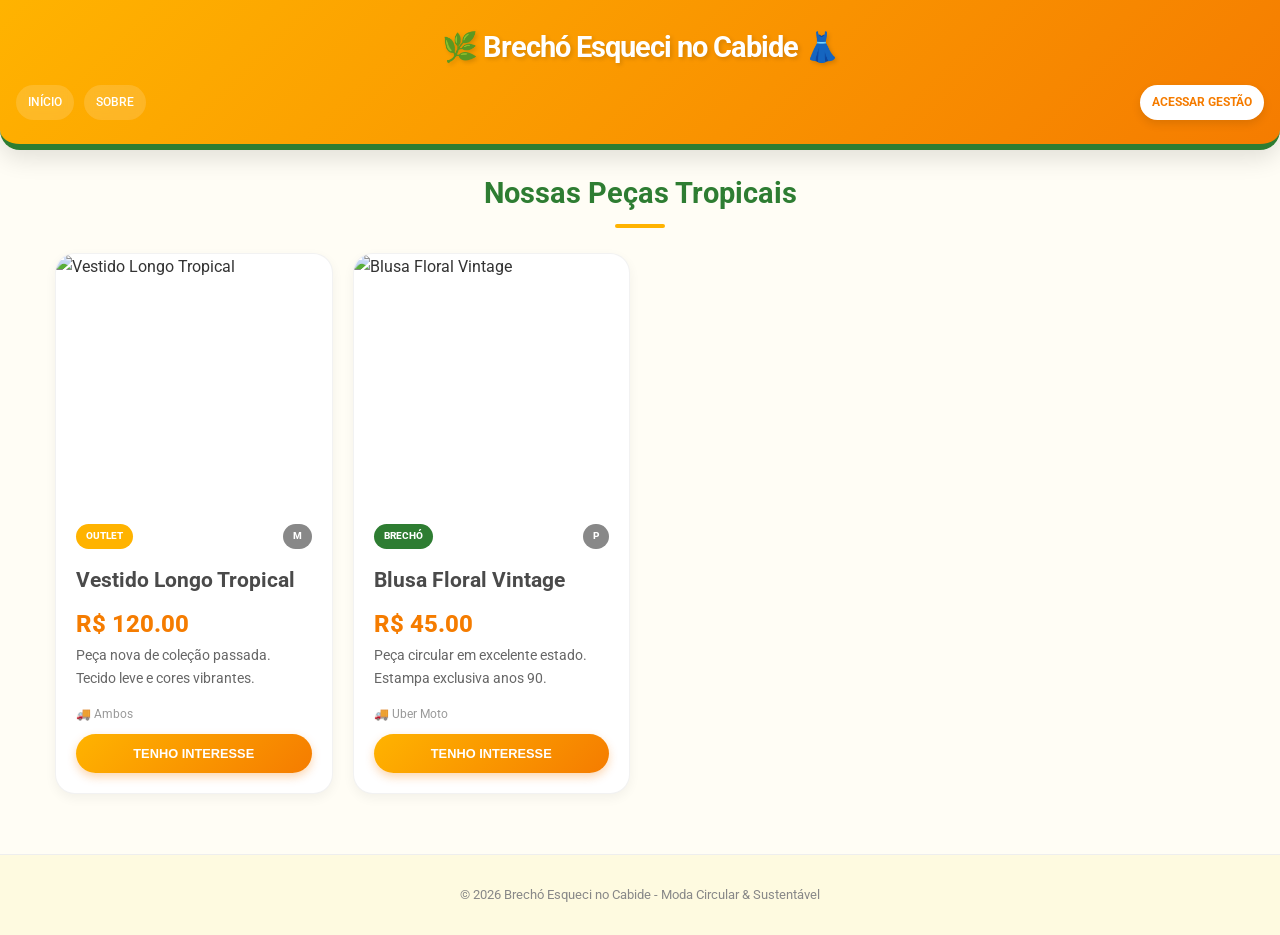
==== src/index.html @ 7db9b925 "Add files via upload" ====
<!DOCTYPE html>
<html lang="pt-br">
<head>
    <meta charset="UTF-8">
    <meta name="viewport" content="width=device-width, initial-scale=1.0">
    <title>Vitrine - Brechó Esqueci no Cabide</title>
    <link rel="stylesheet" href="css/style.css">
    <link href="https://fonts.googleapis.com/css2?family=Roboto:wght@400;500;700&display=swap" rel="stylesheet">
</head>
<body>

    <header>
        <h1 class="logo">🌿 Brechó Esqueci no Cabide 👗</h1>
        <nav>
            <a href="index.html">Início</a>
            <a href="sobre.html">Sobre</a>
            <a href="login.html" class="btn-admin-link">Acessar Gestão</a>
        </nav>
    </header>

    <main>
        <h2>Nossas Peças Tropicais</h2>
        <div class="container" id="product-list">
            <!-- Produtos injetados via JS -->
        </div>
    </main>

    <footer>
        <p>&copy; 2026 Brechó Esqueci no Cabide - Moda Circular & Sustentável</p>
    </footer>

    <script src="js/main.js"></script>
</body>
</html>
---- src/css/style.css ----
/* Tropical Style Pro - Farm Vibe Enhanced */
:root {
    --primary-color: #FFB300; 
    --primary-variant: #F57C00;
    --secondary-color: #2E7D32;
    --accent-color: #FF6B6B;
    --background-color: #FFFDF5;
    --surface-color: #ffffff;
    --error-color: #b00020;
    --on-primary: #ffffff;
    --on-secondary: #ffffff;
    --on-surface: #4a4a4a;
    --on-background: #333333;
    --shadow-soft: 0 4px 12px rgba(0,0,0,0.05);
    --shadow-strong: 0 8px 24px rgba(0,0,0,0.12);
    --gradient-tropical: linear-gradient(135deg, #FFB300 0%, #F57C00 100%);
}

* {
    box-sizing: border-box;
    margin: 0;
    padding: 0;
}

body {
    font-family: 'Roboto', sans-serif;
    background-color: var(--background-color);
    color: var(--on-background);
    line-height: 1.6;
    background-image: radial-gradient(#ffe0b2 0.7px, transparent 0.7px);
    background-size: 24px 24px;
    overflow-x: hidden;
}

header {
    background: var(--gradient-tropical);
    color: var(--on-primary);
    padding: 1.5rem 1rem;
    text-align: center;
    box-shadow: var(--shadow-strong);
    position: sticky;
    top: 0;
    z-index: 100;
    border-bottom: 6px solid var(--secondary-color);
    border-radius: 0 0 20px 20px;
}

header h1 {
    font-size: 1.8rem;
    font-weight: 700;
    letter-spacing: -1px;
    text-shadow: 2px 2px 4px rgba(0,0,0,0.15);
    margin-bottom: 10px;
}

nav {
    display: flex;
    justify-content: center;
    align-items: center;
    gap: 10px;
    margin-top: 15px;
    flex-wrap: wrap;
}

nav a {
    color: var(--on-primary);
    text-decoration: none;
    font-weight: 500;
    text-transform: uppercase;
    font-size: 0.75rem;
    padding: 8px 12px;
    border-radius: 50px;
    background: rgba(255,255,255,0.15);
    transition: all 0.3s ease;
    backdrop-filter: blur(4px);
}

.btn-admin-link {
    margin-left: auto;
    background: var(--surface-color) !important;
    color: var(--primary-variant) !important;
    font-weight: 700 !important;
    box-shadow: 0 4px 10px rgba(0,0,0,0.1);
}

.btn-admin-link:hover {
    background: var(--on-primary) !important;
    color: var(--primary-variant) !important;
    transform: scale(1.05);
}

main {
    padding: 20px 15px;
    max-width: 1200px;
    margin: 0 auto;
}

h2 {
    color: var(--secondary-color);
    text-align: center;
    margin-bottom: 25px;
    font-size: 1.8rem;
    font-weight: 700;
    position: relative;
}

h2::after {
    content: '';
    display: block;
    width: 50px;
    height: 4px;
    background: var(--primary-color);
    margin: 8px auto;
    border-radius: 2px;
}

.container {
    display: grid;
    grid-template-columns: repeat(auto-fill, minmax(260px, 1fr));
    gap: 20px;
    margin-top: 20px;
}

.card {
    background-color: var(--surface-color);
    border-radius: 20px;
    box-shadow: var(--shadow-soft);
    overflow: hidden;
    transition: all 0.3s ease;
    display: flex;
    flex-direction: column;
    border: 1px solid rgba(0,0,0,0.05);
}

.card:hover {
    transform: translateY(-5px);
    box-shadow: var(--shadow-strong);
}

.card-img {
    width: 100%;
    height: 250px;
    object-fit: cover;
}

.card-content {
    padding: 20px;
    display: flex;
    flex-direction: column;
}

.card-title {
    font-size: 1.3rem;
    margin-bottom: 8px;
    font-weight: 700;
    color: var(--on-surface);
}

.card-meta {
    display: flex;
    justify-content: space-between;
    align-items: center;
    margin-bottom: 15px;
}

.card-price {
    font-size: 1.5rem;
    color: var(--primary-variant);
    font-weight: 800;
}

.badge {
    font-size: 0.65rem;
    font-weight: 800;
    text-transform: uppercase;
    padding: 4px 10px;
    border-radius: 50px;
    color: white;
}

.btn {
    display: inline-block;
    padding: 12px 20px;
    border-radius: 50px;
    text-decoration: none;
    text-align: center;
    cursor: pointer;
    font-weight: 700;
    border: none;
    transition: all 0.3s ease;
    text-transform: uppercase;
    font-size: 0.8rem;
    margin-top: auto;
}

.btn-primary {
    background: var(--gradient-tropical);
    color: var(--on-primary);
    box-shadow: 0 4px 10px rgba(245, 124, 0, 0.3);
}

/* Admin Styles */
.admin-nav {
    display: flex;
    justify-content: center;
    gap: 10px;
    margin-bottom: 20px;
    flex-wrap: wrap;
}

.tab-btn {
    padding: 10px 20px;
    border: 2px solid var(--secondary-color);
    background: transparent;
    color: var(--secondary-color);
    font-weight: 700;
    border-radius: 10px;
    cursor: pointer;
    font-size: 0.85rem;
}

.tab-btn.active {
    background: var(--secondary-color);
    color: white;
}

.tab-content {
    display: none;
}

.tab-content.active {
    display: block;
}

.form-container {
    background-color: var(--surface-color);
    padding: 25px;
    border-radius: 20px;
    box-shadow: var(--shadow-strong);
    max-width: 700px;
    margin: 0 auto;
    border-top: 8px solid var(--primary-color);
}

.form-group {
    margin-bottom: 15px;
    display: flex;
    flex-direction: column;
}

.form-group label {
    margin-bottom: 5px;
    font-weight: 700;
    color: var(--secondary-color);
    font-size: 0.9rem;
}

.form-group input, .form-group textarea, .form-group select {
    padding: 12px;
    border: 2px solid #eee;
    border-radius: 10px;
    font-family: inherit;
}

/* Responsive Table for Mobile */
.admin-table-container {
    overflow-x: auto;
    background: white;
    border-radius: 15px;
    box-shadow: var(--shadow-soft);
    margin-bottom: 20px;
}

table {
    width: 100%;
    border-collapse: collapse;
    min-width: 600px;
}

th, td {
    padding: 12px;
    text-align: left;
    border-bottom: 1px solid #eee;
}

.status-badge {
    padding: 4px 8px;
    border-radius: 10px;
    font-size: 0.7rem;
    font-weight: bold;
}

.status-disponivel { background: #C8E6C9; color: #2E7D32; }
.status-vendido { background: #FFCDD2; color: #C62828; }

.about-container {
    background-color: var(--surface-color);
    padding: 30px;
    border-radius: 20px;
    box-shadow: var(--shadow-strong);
    max-width: 700px;
    margin: 0 auto;
    border-top: 10px solid var(--secondary-color);
    text-align: center;
}

footer {
    text-align: center;
    padding: 30px;
    margin-top: 40px;
    color: #888;
    font-size: 0.8rem;
    background-color: #fefae0;
    border-top: 1px solid #eee;
}

/* Mobile Specific Adjustments */
@media (max-width: 600px) {
    header h1 {
        font-size: 1.5rem;
    }
    
    nav {
        gap: 5px;
    }
    
    nav a {
        font-size: 0.7rem;
        padding: 6px 10px;
    }
    
    .btn-admin-link {
        font-size: 0.7rem !important;
        padding: 6px 10px !important;
    }
    
    main {
        padding: 20px 10px;
    }
    
    h2 {
        font-size: 1.5rem;
    }
    
    .card-img {
        height: 200px;
}
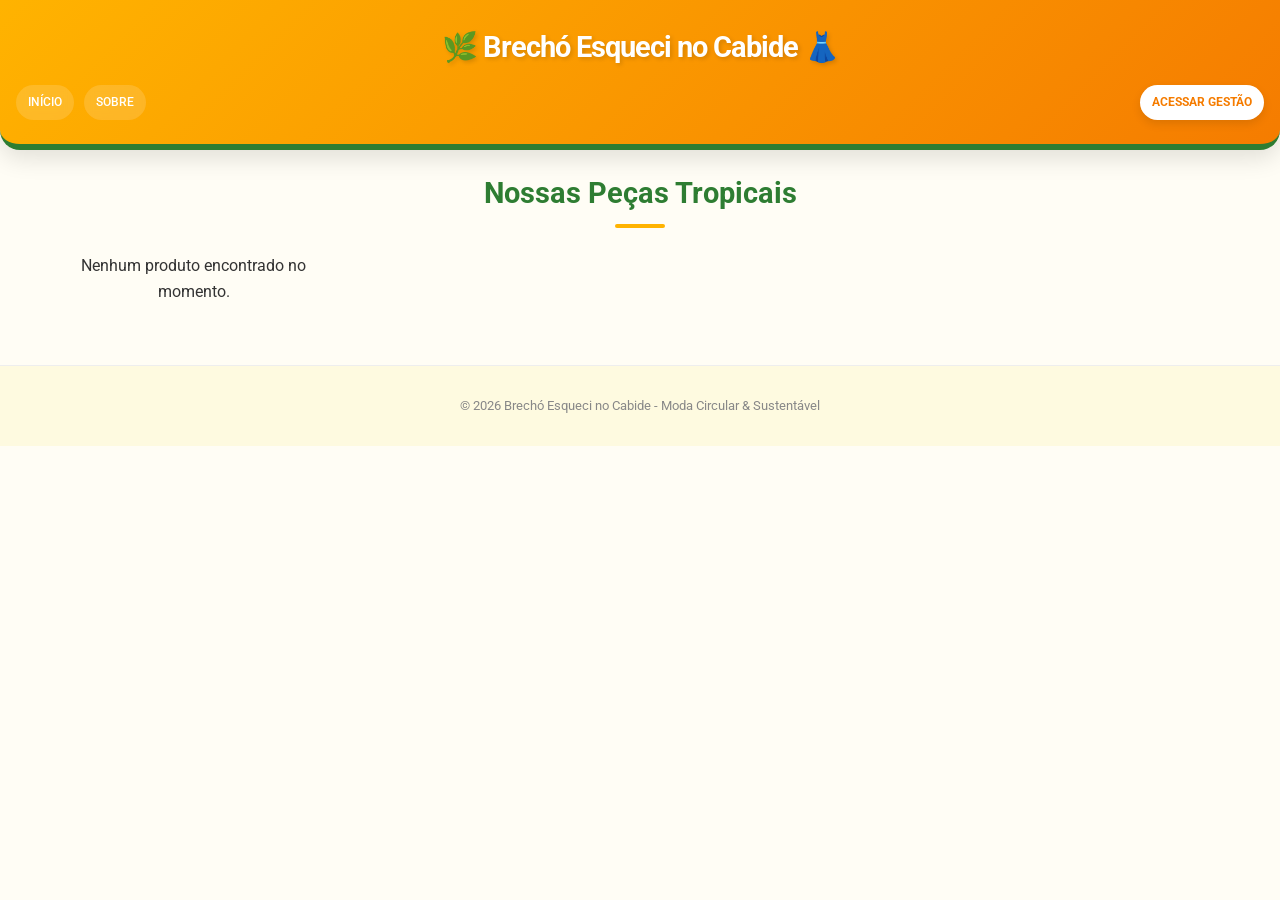
==== commit 89bd8196: "Add files via upload" ====
--- a/src/index.html
+++ b/src/index.html
@@ -6,6 +6,7 @@
     <title>Vitrine - Brechó Esqueci no Cabide</title>
     <link rel="stylesheet" href="css/style.css">
     <link href="https://fonts.googleapis.com/css2?family=Roboto:wght@400;500;700&display=swap" rel="stylesheet">
+    <script src="https://cdn.jsdelivr.net/npm/@supabase/supabase-js@2"></script>
 </head>
 <body>
 
@@ -25,10 +26,35 @@
         </div>
     </main>
 
+    <!-- MODAL DE DETALHES DO PRODUTO -->
+    <div id="product-modal" class="modal">
+        <div class="modal-content">
+            <span class="close-modal" onclick="closeProductDetails()">&times;</span>
+            <div class="modal-body">
+                <div class="modal-image-container">
+                    <img id="modal-img" src="" alt="Detalhe do Produto">
+                </div>
+                <div class="modal-info">
+                    <h3 id="modal-title"></h3>
+                    <div class="modal-meta">
+                        <span id="modal-origin" class="badge"></span>
+                        <span id="modal-size" class="badge"></span>
+                    </div>
+                    <p id="modal-price" class="card-price" style="font-size: 1.5rem; margin: 15px 0;"></p>
+                    <p id="modal-quantity" style="font-size: 0.85rem; color: #888; margin-bottom: 5px;"></p>
+                    <p id="modal-description" style="color: #555; line-height: 1.6; margin-bottom: 20px;"></p>
+                    <p id="modal-logistics" style="font-size: 0.9rem; color: #777; margin-bottom: 25px;"></p>
+                    <button id="modal-whatsapp-btn" class="btn btn-primary" style="width: 100%; padding: 15px;">Tenho Interesse</button>
+                </div>
+            </div>
+        </div>
+    </div>
+
     <footer>
         <p>&copy; 2026 Brechó Esqueci no Cabide - Moda Circular & Sustentável</p>
     </footer>
-
+    <script src="https://cdn.jsdelivr.net/npm/@supabase/supabase-js@2"></script>
     <script src="js/main.js"></script>
 </body>
 </html>
+
--- a/src/css/style.css
+++ b/src/css/style.css
@@ -141,6 +141,7 @@
     width: 100%;
     height: 250px;
     object-fit: cover;
+    aspect-ratio: 4 / 3;
 }
 
 .card-content {
@@ -344,4 +345,95 @@
     
     .card-img {
         height: 200px;
-}
+        aspect-ratio: 4 / 3;
+    }
+}
+
+/* --- MODAL DE DETALHES --- */
+.modal {
+    display: none; 
+    position: fixed; 
+    z-index: 1000; 
+    left: 0;
+    top: 0;
+    width: 100%; 
+    height: 100%; 
+    background-color: rgba(0,0,0,0.7);
+    backdrop-filter: blur(4px);
+    justify-content: center;
+    align-items: center;
+}
+
+.modal-content {
+    background-color: #fff;
+    margin: 20px auto;
+    padding: 20px;
+    border-radius: 20px;
+    width: 90%;
+    max-width: 800px;
+    position: relative;
+    animation: fadeIn 0.3s ease-out;
+}
+
+.modal-body {
+    display: flex;
+    gap: 30px;
+    flex-wrap: wrap;
+}
+
+.modal-image-container {
+    flex: 1;
+    min-width: 300px;
+}
+
+.modal-image-container img {
+    width: 100%;
+    max-height: 500px;
+    object-fit: cover;
+    border-radius: 15px;
+    aspect-ratio: 4 / 3;
+}
+
+.modal-info {
+    flex: 1;
+    min-width: 300px;
+    display: flex;
+    flex-direction: column;
+}
+
+.modal-info h3 {
+    font-size: 1.8rem;
+    color: var(--secondary-color);
+    margin-bottom: 10px;
+}
+
+.modal-meta {
+    display: flex;
+    gap: 10px;
+    margin-bottom: 15px;
+}
+
+.close-modal {
+    position: absolute;
+    right: 20px;
+    top: 15px;
+    font-size: 2rem;
+    cursor: pointer;
+    color: #aaa;
+}
+
+.close-modal:hover {
+    color: #333;
+}
+
+@keyframes fadeIn {
+    from { opacity: 0; transform: scale(0.9); }
+    to { opacity: 1; transform: scale(1); }
+}
+
+@media (max-width: 768px) {
+    .modal-body {
+        flex-direction: column;
+    }
+}
+
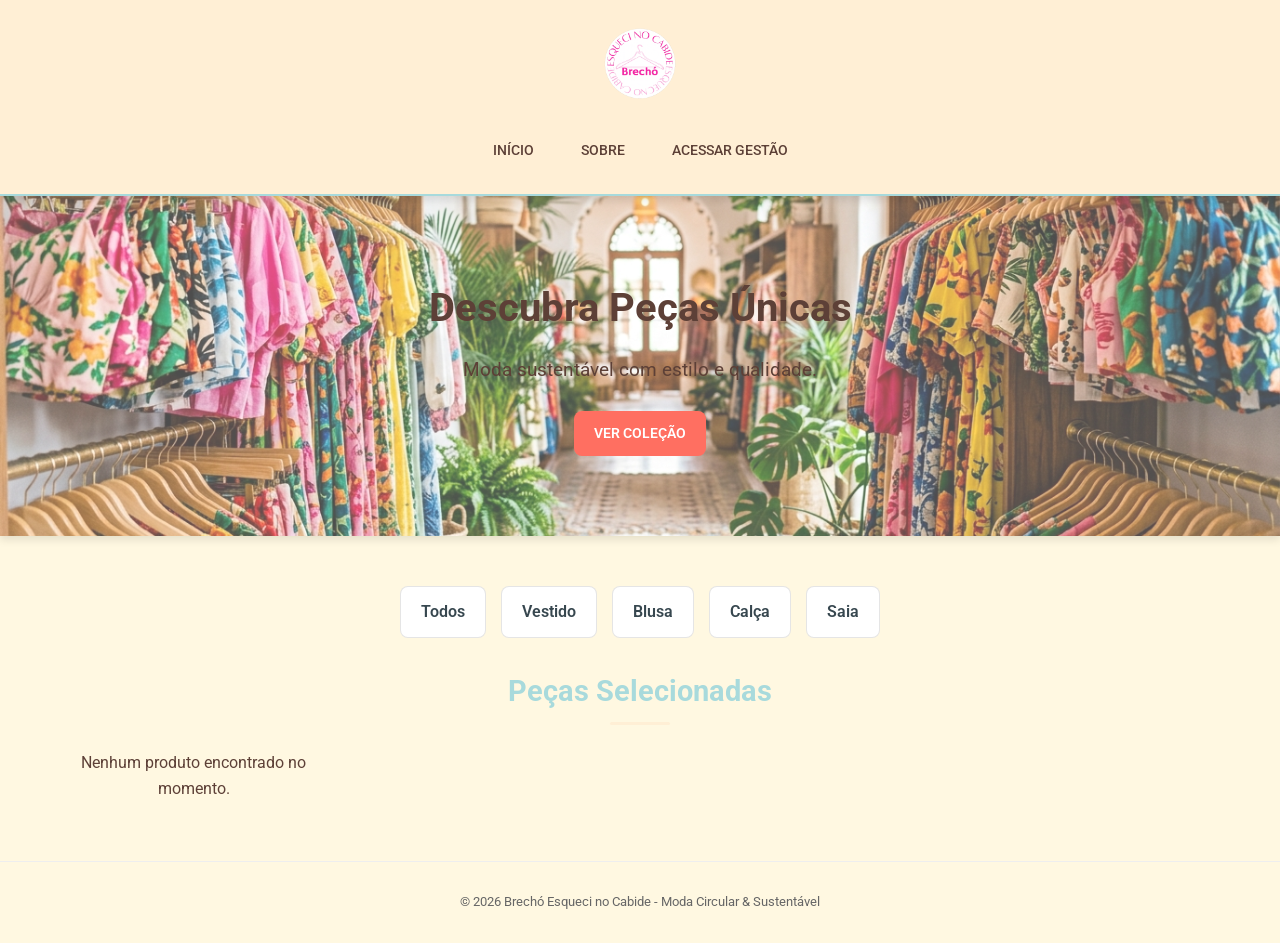
==== commit 2cad9288: "Update UI: hero background, logo PNG, overlay opacity, disable text selection" ====
--- a/src/index.html
+++ b/src/index.html
@@ -11,16 +11,36 @@
 <body>
 
     <header>
-        <h1 class="logo">🌿 Brechó Esqueci no Cabide 👗</h1>
+        <h1 class="logo"><img src="assets/logo_brecho.png" alt="Logo Brechó Esqueci no Cabide" style="max-height:80px;"></h1>
         <nav>
             <a href="index.html">Início</a>
             <a href="sobre.html">Sobre</a>
-            <a href="login.html" class="btn-admin-link">Acessar Gestão</a>
+            <a href="admin.html" id="auth-indicator" style="display:none;">📋 Gestão</a>
+            <a href="login.html" id="login-link">Acessar Gestão</a>
         </nav>
     </header>
 
+    
+    <section class="hero">
+        <div class="hero-content">
+            <h1>Descubra Peças Únicas</h1>
+<!-- hero background set via CSS -->
+<p>Moda sustentável com estilo e qualidade.</p>
+<a href="#" class="btn btn-primary">Ver Coleção</a>
+        </div>
+    </section>
+
+
     <main>
-        <h2>Nossas Peças Tropicais</h2>
+        <div class="category-filter" id="category-filter">
+            <div class="category-card" data-category="Todos">Todos</div>
+            <div class="category-card" data-category="Vestido">Vestido</div>
+            <div class="category-card" data-category="Blusa">Blusa</div>
+            <div class="category-card" data-category="Calça">Calça</div>
+            <div class="category-card" data-category="Saia">Saia</div>
+        </div>
+
+        <h2>Peças Selecionadas</h2>
         <div class="container" id="product-list">
             <!-- Produtos injetados via JS -->
         </div>
--- a/src/css/style.css
+++ b/src/css/style.css
@@ -1,39 +1,33 @@
-/* Tropical Style Pro - Farm Vibe Enhanced */
 :root {
-    --primary-color: #FFB300; 
-    --primary-variant: #F57C00;
-    --secondary-color: #2E7D32;
-    --accent-color: #FF6B6B;
-    --background-color: #FFFDF5;
-    --surface-color: #ffffff;
+    --primary-color: #ffefd5; /* papaya whip - warm pastel */
+    --primary-variant: #ffe4b5; /* moccasin */
+    --secondary-color: #a8dadc; /* pastel teal */
+    --accent-color: #ff6f61; /* coral accent */
+    --background-color: #fff8e1; /* very light yellow */
+    --surface-color: #ffffff; /* clean white */
     --error-color: #b00020;
-    --on-primary: #ffffff;
-    --on-secondary: #ffffff;
-    --on-surface: #4a4a4a;
-    --on-background: #333333;
-    --shadow-soft: 0 4px 12px rgba(0,0,0,0.05);
-    --shadow-strong: 0 8px 24px rgba(0,0,0,0.12);
-    --gradient-tropical: linear-gradient(135deg, #FFB300 0%, #F57C00 100%);
-}
-
-* {
-    box-sizing: border-box;
-    margin: 0;
-    padding: 0;
-}
+    --on-primary: #5d4037; /* brown text for contrast */
+    --on-secondary: #37474f; /* dark slate */
+    --on-surface: #37474f;
+    --on-background: #5d4037;
+    --shadow-soft: 0 2px 4px rgba(0,0,0,0.05);
+    --shadow-strong: 0 4px 8px rgba(0,0,0,0.1);
+    --gradient-primary: linear-gradient(135deg, #ffefd5 0%, #ffe4b5 100%);
+}
+
+/* Global reset */
+* { box-sizing: border-box; margin: 0; padding: 0; -webkit-user-select: none; -moz-user-select: none; -ms-user-select: none; user-select: none; }
 
 body {
     font-family: 'Roboto', sans-serif;
     background-color: var(--background-color);
     color: var(--on-background);
     line-height: 1.6;
-    background-image: radial-gradient(#ffe0b2 0.7px, transparent 0.7px);
-    background-size: 24px 24px;
     overflow-x: hidden;
 }
 
 header {
-    background: var(--gradient-tropical);
+    background: var(--primary-color);
     color: var(--on-primary);
     padding: 1.5rem 1rem;
     text-align: center;
@@ -41,15 +35,12 @@
     position: sticky;
     top: 0;
     z-index: 100;
-    border-bottom: 6px solid var(--secondary-color);
-    border-radius: 0 0 20px 20px;
+    border-bottom: 2px solid var(--secondary-color);
 }
 
 header h1 {
     font-size: 1.8rem;
     font-weight: 700;
-    letter-spacing: -1px;
-    text-shadow: 2px 2px 4px rgba(0,0,0,0.15);
     margin-bottom: 10px;
 }
 
@@ -57,7 +48,7 @@
     display: flex;
     justify-content: center;
     align-items: center;
-    gap: 10px;
+    gap: 15px;
     margin-top: 15px;
     flex-wrap: wrap;
 }
@@ -67,33 +58,34 @@
     text-decoration: none;
     font-weight: 500;
     text-transform: uppercase;
-    font-size: 0.75rem;
-    padding: 8px 12px;
-    border-radius: 50px;
-    background: rgba(255,255,255,0.15);
-    transition: all 0.3s ease;
-    backdrop-filter: blur(4px);
+    font-size: 0.85rem;
+    padding: 8px 16px;
+    border-radius: 8px;
+    background: transparent;
+    transition: background-color 0.3s ease;
+}
+
+nav a:hover {
+    background: var(--secondary-color);
+    color: var(--on-primary);
 }
 
 .btn-admin-link {
     margin-left: auto;
-    background: var(--surface-color) !important;
-    color: var(--primary-variant) !important;
-    font-weight: 700 !important;
-    box-shadow: 0 4px 10px rgba(0,0,0,0.1);
+    background: var(--accent-color) !important;
+    color: #fff !important;
+    font-weight: 600 !important;
+    border-radius: 8px;
+    padding: 8px 14px;
+    box-shadow: var(--shadow-soft);
 }
 
 .btn-admin-link:hover {
-    background: var(--on-primary) !important;
-    color: var(--primary-variant) !important;
-    transform: scale(1.05);
-}
-
-main {
-    padding: 20px 15px;
-    max-width: 1200px;
-    margin: 0 auto;
-}
+    background: #e05340 !important;
+    transform: translateY(-2px);
+}
+
+main { padding: 20px 15px; max-width: 1200px; margin: 0 auto; }
 
 h2 {
     color: var(--secondary-color);
@@ -107,8 +99,8 @@
 h2::after {
     content: '';
     display: block;
-    width: 50px;
-    height: 4px;
+    width: 60px;
+    height: 3px;
     background: var(--primary-color);
     margin: 8px auto;
     border-radius: 2px;
@@ -123,17 +115,17 @@
 
 .card {
     background-color: var(--surface-color);
-    border-radius: 20px;
+    border-radius: 8px;
     box-shadow: var(--shadow-soft);
     overflow: hidden;
-    transition: all 0.3s ease;
+    transition: transform 0.3s ease, box-shadow 0.3s ease;
     display: flex;
     flex-direction: column;
-    border: 1px solid rgba(0,0,0,0.05);
+    border: 1px solid rgba(0,0,0,0.08);
 }
 
 .card:hover {
-    transform: translateY(-5px);
+    transform: translateY(-4px);
     box-shadow: var(--shadow-strong);
 }
 
@@ -144,296 +136,116 @@
     aspect-ratio: 4 / 3;
 }
 
-.card-content {
-    padding: 20px;
-    display: flex;
-    flex-direction: column;
-}
-
-.card-title {
-    font-size: 1.3rem;
-    margin-bottom: 8px;
-    font-weight: 700;
-    color: var(--on-surface);
-}
-
-.card-meta {
-    display: flex;
-    justify-content: space-between;
-    align-items: center;
-    margin-bottom: 15px;
-}
-
-.card-price {
-    font-size: 1.5rem;
-    color: var(--primary-variant);
-    font-weight: 800;
-}
-
-.badge {
-    font-size: 0.65rem;
-    font-weight: 800;
-    text-transform: uppercase;
-    padding: 4px 10px;
-    border-radius: 50px;
-    color: white;
-}
-
-.btn {
-    display: inline-block;
-    padding: 12px 20px;
-    border-radius: 50px;
-    text-decoration: none;
+.card-content { padding: 20px; display: flex; flex-direction: column; }
+
+.card-title { font-size: 1.3rem; margin-bottom: 8px; font-weight: 700; color: var(--on-surface); }
+
+.card-meta { display: flex; justify-content: space-between; align-items: center; margin-bottom: 15px; }
+
+.card-price { font-size: 1.5rem; color: var(--accent-color); font-weight: 800; }
+
+.badge { font-size: 0.75rem; font-weight: 700; text-transform: uppercase; padding: 4px 8px; border-radius: 4px; color: #fff; }
+
+.btn { display: inline-block; padding: 12px 20px; border-radius: 8px; text-decoration: none; text-align: center; cursor: pointer; font-weight: 600; border: none; transition: background-color 0.3s ease, transform 0.2s ease; text-transform: uppercase; font-size: 0.85rem; margin-top: auto; }
+
+.btn-primary { background: var(--accent-color); color: #fff; box-shadow: none; }
+
+.btn-primary:hover { background: #e05340; }
+
+.hero {
+    background: url('../assets/hero_panel.jpg') center/cover no-repeat;
+    color: var(--on-primary);
+    padding: 80px 20px;
     text-align: center;
-    cursor: pointer;
-    font-weight: 700;
-    border: none;
-    transition: all 0.3s ease;
-    text-transform: uppercase;
-    font-size: 0.8rem;
-    margin-top: auto;
-}
-
-.btn-primary {
-    background: var(--gradient-tropical);
-    color: var(--on-primary);
-    box-shadow: 0 4px 10px rgba(245, 124, 0, 0.3);
-}
-
-/* Admin Styles */
-.admin-nav {
-    display: flex;
-    justify-content: center;
-    gap: 10px;
-    margin-bottom: 20px;
-    flex-wrap: wrap;
-}
-
-.tab-btn {
-    padding: 10px 20px;
-    border: 2px solid var(--secondary-color);
-    background: transparent;
-    color: var(--secondary-color);
-    font-weight: 700;
-    border-radius: 10px;
-    cursor: pointer;
-    font-size: 0.85rem;
-}
-
-.tab-btn.active {
-    background: var(--secondary-color);
-    color: white;
-}
-
-.tab-content {
-    display: none;
-}
-
-.tab-content.active {
-    display: block;
-}
-
-.form-container {
-    background-color: var(--surface-color);
-    padding: 25px;
-    border-radius: 20px;
+    margin-bottom: 30px;
+    border-radius: 0;
     box-shadow: var(--shadow-strong);
-    max-width: 700px;
-    margin: 0 auto;
-    border-top: 8px solid var(--primary-color);
-}
-
-.form-group {
-    margin-bottom: 15px;
-    display: flex;
-    flex-direction: column;
-}
-
-.form-group label {
-    margin-bottom: 5px;
-    font-weight: 700;
-    color: var(--secondary-color);
-    font-size: 0.9rem;
-}
-
-.form-group input, .form-group textarea, .form-group select {
-    padding: 12px;
-    border: 2px solid #eee;
-    border-radius: 10px;
-    font-family: inherit;
-}
-
-/* Responsive Table for Mobile */
-.admin-table-container {
-    overflow-x: auto;
-    background: white;
-    border-radius: 15px;
-    box-shadow: var(--shadow-soft);
-    margin-bottom: 20px;
-}
-
-table {
-    width: 100%;
-    border-collapse: collapse;
-    min-width: 600px;
-}
-
-th, td {
-    padding: 12px;
-    text-align: left;
-    border-bottom: 1px solid #eee;
-}
-
-.status-badge {
-    padding: 4px 8px;
-    border-radius: 10px;
-    font-size: 0.7rem;
-    font-weight: bold;
-}
+    position: relative;
+}
+.hero::before {
+    content: "";
+    position: absolute;
+    inset: 0;
+    background: rgba(255,255,255,0.3);
+    z-index: 0;
+}
+.hero .hero-content {
+    position: relative;
+    z-index: 1;
+}
+
+.hero h1 { font-size: 2.5rem; margin-bottom: 15px; font-weight: 700; }
+
+.hero p { font-size: 1.2rem; margin-bottom: 25px; max-width: 600px; margin-left: auto; margin-right: auto; }
+
+.category-filter { display: flex; gap: 15px; justify-content: center; flex-wrap: wrap; margin-bottom: 30px; }
+
+.category-card { background: var(--surface-color); border: 1px solid rgba(0,0,0,0.1); border-radius: 8px; padding: 12px 20px; cursor: pointer; font-weight: 600; color: var(--on-surface); transition: background-color 0.3s ease, color 0.3s ease; }
+
+.category-card:hover, .category-card.active { background: var(--secondary-color); color: var(--on-primary); }
+
+.tab-btn { padding: 10px 20px; border: 2px solid var(--secondary-color); background: transparent; color: var(--secondary-color); font-weight: 700; border-radius: 8px; cursor: pointer; font-size: 0.85rem; }
+
+.tab-btn.active { background: var(--secondary-color); color: #fff; }
+
+.tab-content { display: none; }
+
+.tab-content.active { display: block; }
+
+.form-container { background-color: var(--surface-color); padding: 25px; border-radius: 8px; box-shadow: var(--shadow-strong); max-width: 700px; margin: 0 auto; border-top: 4px solid var(--primary-color); }
+
+.form-group { margin-bottom: 15px; display: flex; flex-direction: column; }
+
+.form-group label { margin-bottom: 5px; font-weight: 600; color: var(--secondary-color); font-size: 0.9rem; }
+
+.form-group input, .form-group textarea, .form-group select { padding: 12px; border: 2px solid #eee; border-radius: 8px; font-family: inherit; }
+
+.admin-table-container { overflow-x: auto; background: #fff; border-radius: 8px; box-shadow: var(--shadow-soft); margin-bottom: 20px; }
+
+table { width: 100%; border-collapse: collapse; min-width: 600px; }
+
+th, td { padding: 12px; text-align: left; border-bottom: 1px solid #eee; }
+
+.status-badge { padding: 4px 8px; border-radius: 10px; font-size: 0.7rem; font-weight: bold; }
 
 .status-disponivel { background: #C8E6C9; color: #2E7D32; }
 .status-vendido { background: #FFCDD2; color: #C62828; }
 
-.about-container {
-    background-color: var(--surface-color);
-    padding: 30px;
-    border-radius: 20px;
-    box-shadow: var(--shadow-strong);
-    max-width: 700px;
-    margin: 0 auto;
-    border-top: 10px solid var(--secondary-color);
-    text-align: center;
-}
-
-footer {
-    text-align: center;
-    padding: 30px;
-    margin-top: 40px;
-    color: #888;
-    font-size: 0.8rem;
-    background-color: #fefae0;
-    border-top: 1px solid #eee;
-}
-
-/* Mobile Specific Adjustments */
+.about-container { background-color: var(--surface-color); padding: 30px; border-radius: 8px; box-shadow: var(--shadow-strong); max-width: 700px; margin: 0 auto; border-top: 8px solid var(--secondary-color); text-align: center; }
+
+footer { text-align: center; padding: 30px; margin-top: 40px; color: #666; font-size: 0.8rem; background-color: var(--background-color); border-top: 1px solid #eee; }
+
 @media (max-width: 600px) {
-    header h1 {
-        font-size: 1.5rem;
-    }
-    
-    nav {
-        gap: 5px;
-    }
-    
-    nav a {
-        font-size: 0.7rem;
-        padding: 6px 10px;
-    }
-    
-    .btn-admin-link {
-        font-size: 0.7rem !important;
-        padding: 6px 10px !important;
-    }
-    
-    main {
-        padding: 20px 10px;
-    }
-    
-    h2 {
-        font-size: 1.5rem;
-    }
-    
-    .card-img {
-        height: 200px;
-        aspect-ratio: 4 / 3;
-    }
-}
-
-/* --- MODAL DE DETALHES --- */
-.modal {
-    display: none; 
-    position: fixed; 
-    z-index: 1000; 
-    left: 0;
-    top: 0;
-    width: 100%; 
-    height: 100%; 
-    background-color: rgba(0,0,0,0.7);
-    backdrop-filter: blur(4px);
-    justify-content: center;
-    align-items: center;
-}
-
-.modal-content {
-    background-color: #fff;
-    margin: 20px auto;
-    padding: 20px;
-    border-radius: 20px;
-    width: 90%;
-    max-width: 800px;
-    position: relative;
-    animation: fadeIn 0.3s ease-out;
-}
-
-.modal-body {
-    display: flex;
-    gap: 30px;
-    flex-wrap: wrap;
-}
-
-.modal-image-container {
-    flex: 1;
-    min-width: 300px;
-}
-
-.modal-image-container img {
-    width: 100%;
-    max-height: 500px;
-    object-fit: cover;
-    border-radius: 15px;
-    aspect-ratio: 4 / 3;
-}
-
-.modal-info {
-    flex: 1;
-    min-width: 300px;
-    display: flex;
-    flex-direction: column;
-}
-
-.modal-info h3 {
-    font-size: 1.8rem;
-    color: var(--secondary-color);
-    margin-bottom: 10px;
-}
-
-.modal-meta {
-    display: flex;
-    gap: 10px;
-    margin-bottom: 15px;
-}
-
-.close-modal {
-    position: absolute;
-    right: 20px;
-    top: 15px;
-    font-size: 2rem;
-    cursor: pointer;
-    color: #aaa;
-}
-
-.close-modal:hover {
-    color: #333;
-}
-
-@keyframes fadeIn {
-    from { opacity: 0; transform: scale(0.9); }
-    to { opacity: 1; transform: scale(1); }
-}
-
-@media (max-width: 768px) {
-    .modal-body {
-        flex-direction: column;
-    }
-}
-
+    header h1 { font-size: 1.5rem; }
+    nav { gap: 5px; }
+    nav a { font-size: 0.75rem; padding: 6px 10px; }
+    .btn-admin-link { font-size: 0.75rem !important; padding: 6px 10px !important; }
+    main { padding: 20px 10px; }
+    h2 { font-size: 1.5rem; }
+    .card-img { height: 200px; }
+}
+
+/* Modal styling */
+.modal { display: none; position: fixed; z-index: 1000; left: 0; top: 0; width: 100%; height: 100%; background-color: rgba(0,0,0,0.7); backdrop-filter: blur(4px); justify-content: center; align-items: center; }
+
+.modal-content { background-color: #fff; margin: 20px auto; padding: 20px; border-radius: 8px; width: 90%; max-width: 800px; position: relative; animation: fadeIn 0.3s ease-out; }
+
+.modal-body { display: flex; gap: 30px; flex-wrap: wrap; }
+
+.modal-image-container { flex: 1; min-width: 300px; }
+
+.modal-image-container img { width: 100%; max-height: 500px; object-fit: cover; border-radius: 8px; aspect-ratio: 4 / 3; }
+
+.modal-info { flex: 1; min-width: 300px; display: flex; flex-direction: column; }
+
+.modal-info h3 { font-size: 1.8rem; color: var(--secondary-color); margin-bottom: 10px; }
+
+.modal-meta { display: flex; gap: 10px; margin-bottom: 15px; }
+
+.close-modal { position: absolute; right: 20px; top: 15px; font-size: 2rem; cursor: pointer; color: #aaa; }
+
+.close-modal:hover { color: #333; }
+
+@keyframes fadeIn { from { opacity: 0; transform: scale(0.9); } to { opacity: 1; transform: scale(1); } }
+
+@media (max-width: 768px) { .modal-body { flex-direction: column; } }
